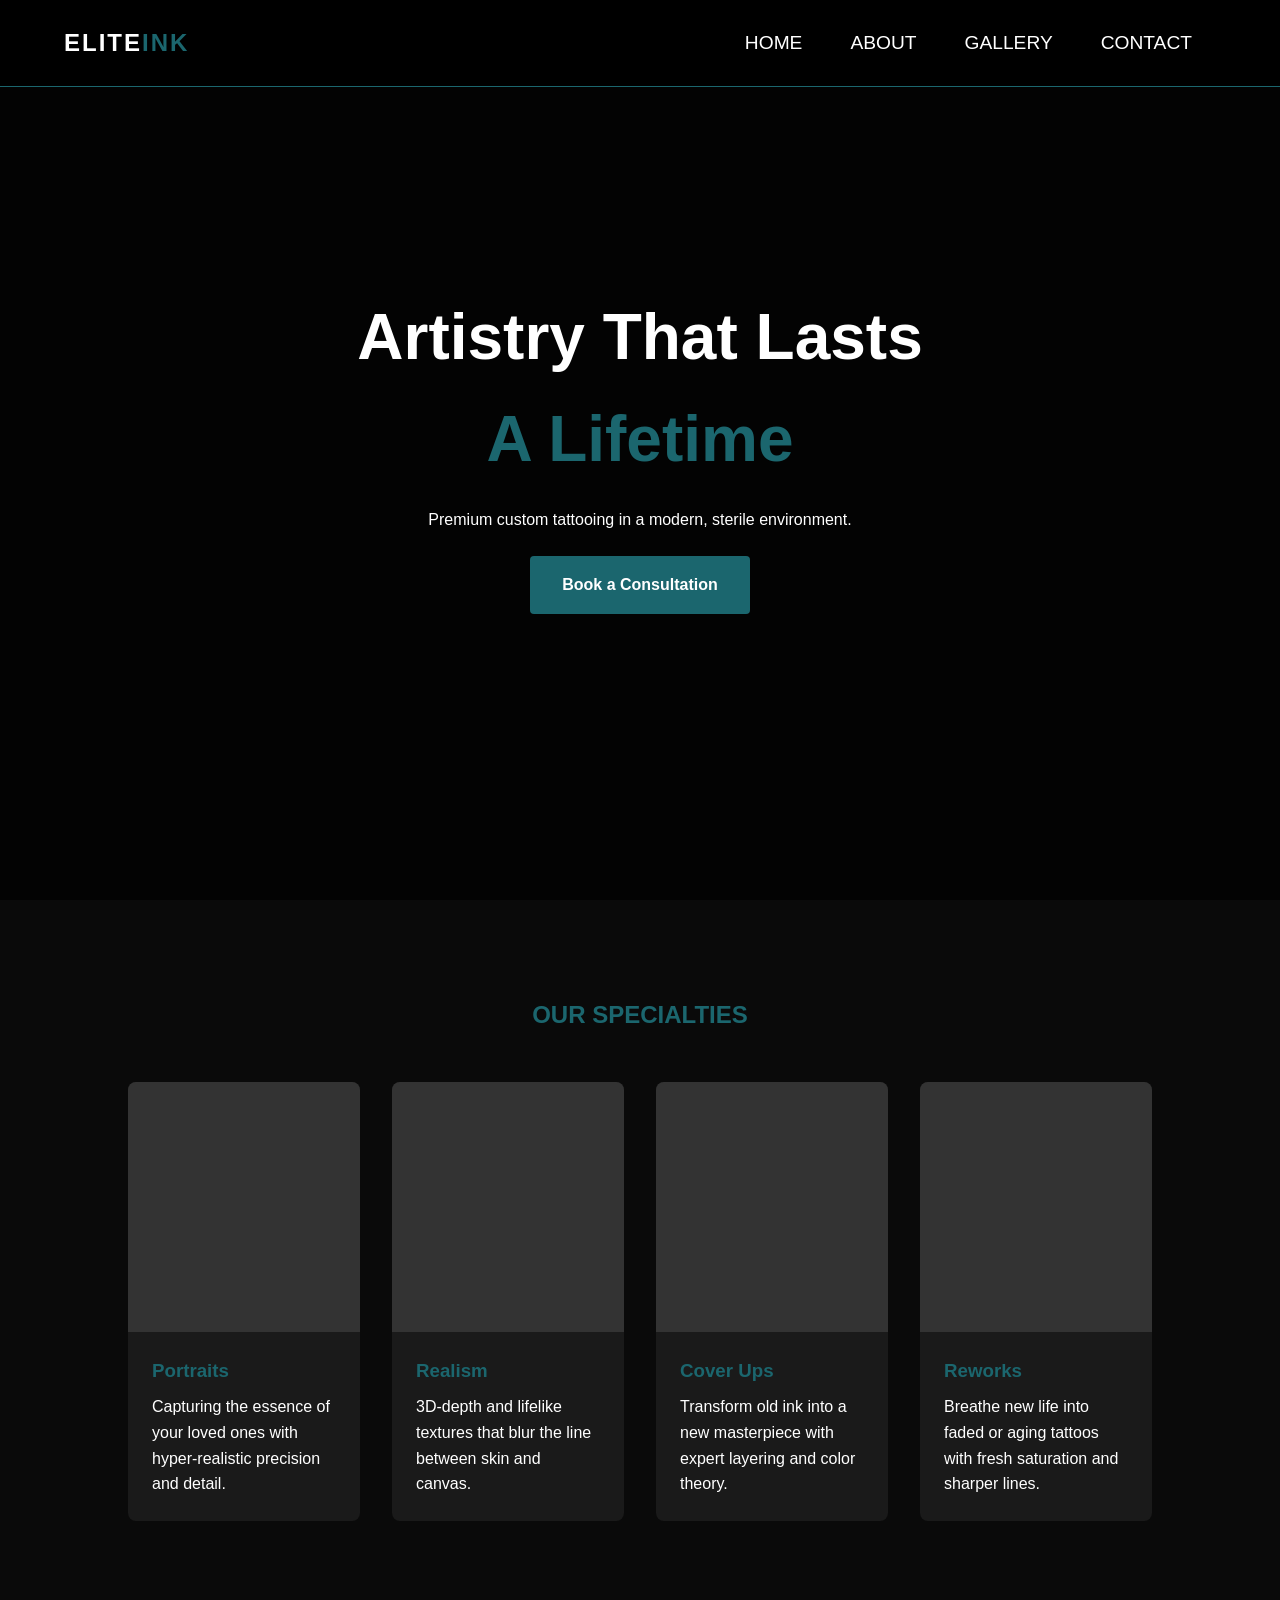
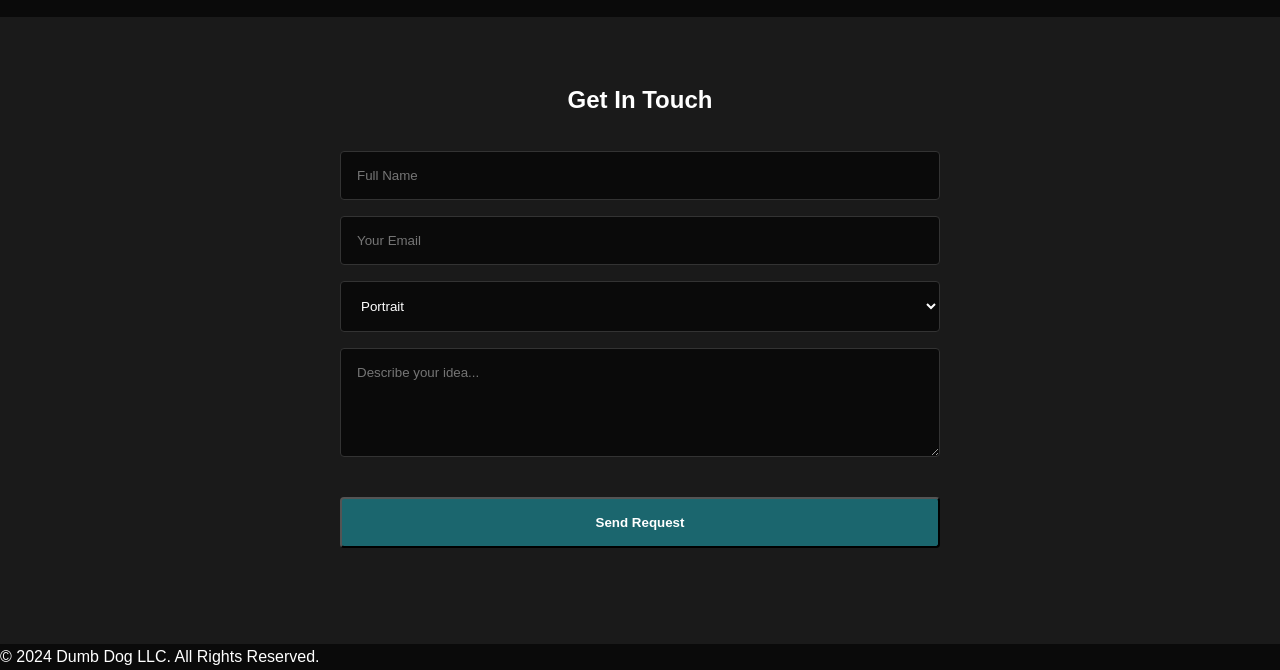
==== index.html @ 205280a9 "Initial commit" ====
<!DOCTYPE html>
<html lang="en">
<head>
    <meta charset="UTF-8">
    <meta name="viewport" content="width=device-width, initial-scale=1.0">
    <title>Elite Ink | Tattoo & Art Studio</title>
    <link rel="stylesheet" href="style.css">
    <link rel="stylesheet" href="https://cdnjs.cloudflare.com/ajax/libs/font-awesome/6.0.0/css/all.min.css">
</head>
<body>

    <!-- Navigation -->
    <nav class="navbar">
        <div class="logo">ELITE<span>INK</span></div>
        <ul class="nav-links" id="nav-links">
            <li><a href="#home" onclick="toggleMenu()">Home</a></li>
            <li><a href="#about" onclick="toggleMenu()">About</a></li>
            <li><a href="#specialties" onclick="toggleMenu()">Gallery</a></li>
            <li><a href="#contact" onclick="toggleMenu()">Contact</a></li>
        </ul>
        <div class="hamburger" onclick="toggleMenu()">
            <i class="fas fa-bars"></i>
        </div>
    </nav>

    <!-- Hero Section -->
    <header id="home" class="hero">
        <div class="hero-content">
            <h1>Artistry That Lasts <span>A Lifetime</span></h1>
            <p>Premium custom tattooing in a modern, sterile environment.</p>
            <a href="#contact" class="btn">Book a Consultation</a>
        </div>
    </header>

    <!-- Specialties / Project Details -->
    <section id="specialties" class="details-section">
        <h2 class="section-title">Our Specialties</h2>
        
        <div class="detail-grid">
            <!-- Portraits -->
            <div class="detail-card">
                <div class="card-img portrait-bg"></div>
                <div class="card-text">
                    <h3>Portraits</h3>
                    <p>Capturing the essence of your loved ones with hyper-realistic precision and detail.</p>
                </div>
            </div>

            <!-- Realism -->
            <div class="detail-card">
                <div class="card-img realism-bg"></div>
                <div class="card-text">
                    <h3>Realism</h3>
                    <p>3D-depth and lifelike textures that blur the line between skin and canvas.</p>
                </div>
            </div>

            <!-- Cover Ups -->
            <div class="detail-card">
                <div class="card-img coverup-bg"></div>
                <div class="card-text">
                    <h3>Cover Ups</h3>
                    <p>Transform old ink into a new masterpiece with expert layering and color theory.</p>
                </div>
            </div>

            <!-- Reworks -->
            <div class="detail-card">
                <div class="card-img rework-bg"></div>
                <div class="card-text">
                    <h3>Reworks</h3>
                    <p>Breathe new life into faded or aging tattoos with fresh saturation and sharper lines.</p>
                </div>
            </div>
        </div>
    </section>

    <!-- Contact Form -->
    <section id="contact" class="contact-section">
        <h2>Get In Touch</h2>
        <form action="https://formspree.io/f/YOUR_ID_HERE" method="POST" class="contact-form">
            <input type="text" name="name" placeholder="Full Name" required>
            <input type="email" name="_replyto" placeholder="Your Email" required>
            <select name="service">
                <option value="portrait">Portrait</option>
                <option value="realism">Realism</option>
                <option value="coverup">Cover Up / Rework</option>
                <option value="other">Other</option>
            </select>
            <textarea name="message" placeholder="Describe your idea..." rows="5" required></textarea>
            <button type="submit" class="btn">Send Request</button>
        </form>
    </section>

    <footer>
        <p>&copy; 2024 Dumb Dog LLC. All Rights Reserved.</p>
    </footer>

    <script>
        function toggleMenu() {
            const nav = document.getElementById('nav-links');
            nav.classList.toggle('active');
        }
    </script>
</body>
</html>
---- style.css ----
/* General Reset */
* {
    margin: 0;
    padding: 0;
    box-sizing: border-box;
    font-family: 'Inter', sans-serif;
}

:root {
    --teal: #1B666E;
    --black: #0a0a0a;
    --dark-grey: #1a1a1a;
    --white: #ffffff;
}

body {
    background-color: var(--black);
    color: var(--white);
    line-height: 1.6;
}

/* Navbar & Hamburger */
.navbar {
    display: flex;
    justify-content: space-between;
    align-items: center;
    padding: 1.5rem 5%;
    background: rgba(0,0,0,0.9);
    position: fixed;
    width: 100%;
    z-index: 1000;
    border-bottom: 1px solid var(--teal);
}

.logo {
    font-size: 1.5rem;
    font-weight: bold;
    letter-spacing: 2px;
}

.logo span { color: var(--teal); }

.nav-links {
    position: fixed;
    top: 0;
    right: -100%;
    height: 100vh;
    width: 70%;
    background: var(--black);
    display: flex;
    flex-direction: column;
    justify-content: center;
    align-items: center;
    transition: 0.4s;
    list-style: none;
}

.nav-links.active { right: 0; }

.nav-links li { margin: 1.5rem 0; }

.nav-links a {
    color: var(--white);
    text-decoration: none;
    font-size: 1.2rem;
    text-transform: uppercase;
}

.hamburger {
    cursor: pointer;
    font-size: 1.5rem;
    color: var(--teal);
}

/* Hero Section */
.hero {
    height: 100vh;
    background: linear-gradient(rgba(0,0,0,0.7), rgba(0,0,0,0.7)), url('hero-bg.jpg') center/cover;
    display: flex;
    align-items: center;
    justify-content: center;
    text-align: center;
    padding: 0 20px;
}

.hero h1 { font-size: 2.5rem; margin-bottom: 1rem; }
.hero h1 span { display: block; color: var(--teal); }

.btn {
    display: inline-block;
    padding: 1rem 2rem;
    background: var(--teal);
    color: white;
    text-decoration: none;
    margin-top: 1.5rem;
    border-radius: 4px;
    font-weight: bold;
    transition: 0.3s;
}

/* Project Detail Sections */
.details-section { padding: 4rem 5%; }
.section-title { text-align: center; margin-bottom: 3rem; color: var(--teal); text-transform: uppercase; }

.detail-grid {
    display: grid;
    grid-template-columns: 1fr;
    gap: 2rem;
}

.detail-card {
    background: var(--dark-grey);
    border-radius: 8px;
    overflow: hidden;
    transition: transform 0.3s;
}

.card-img {
    height: 250px;
    background-color: #333; /* Placeholder for images */
    background-size: cover;
    background-position: center;
}

.card-text { padding: 1.5rem; }
.card-text h3 { color: var(--teal); margin-bottom: 0.5rem; }

/* Contact Form */
.contact-section { padding: 4rem 5%; background: var(--dark-grey); text-align: center; }
.contact-form {
    max-width: 600px;
    margin: 2rem auto;
    display: flex;
    flex-direction: column;
    gap: 1rem;
}

.contact-form input, .contact-form select, .contact-form textarea {
    padding: 1rem;
    background: var(--black);
    border: 1px solid #333;
    color: white;
    border-radius: 4px;
}

.contact-form input:focus { border-color: var(--teal); outline: none; }

/* Tablet Media Queries */
@media (min-width: 768px) {
    .detail-grid { grid-template-columns: repeat(2, 1fr); }
    .hero h1 { font-size: 4rem; }
}

/* Desktop Media Queries */
@media (min-width: 1024px) {
    .hamburger { display: none; }
    .nav-links {
        position: static;
        flex-direction: row;
        height: auto;
        width: auto;
        background: transparent;
    }
    .nav-links li { margin: 0 1.5rem; }
    .nav-links a:hover { color: var(--teal); }
    
    .detail-grid { grid-template-columns: repeat(4, 1fr); }
    
    .details-section { padding: 6rem 10%; }
}
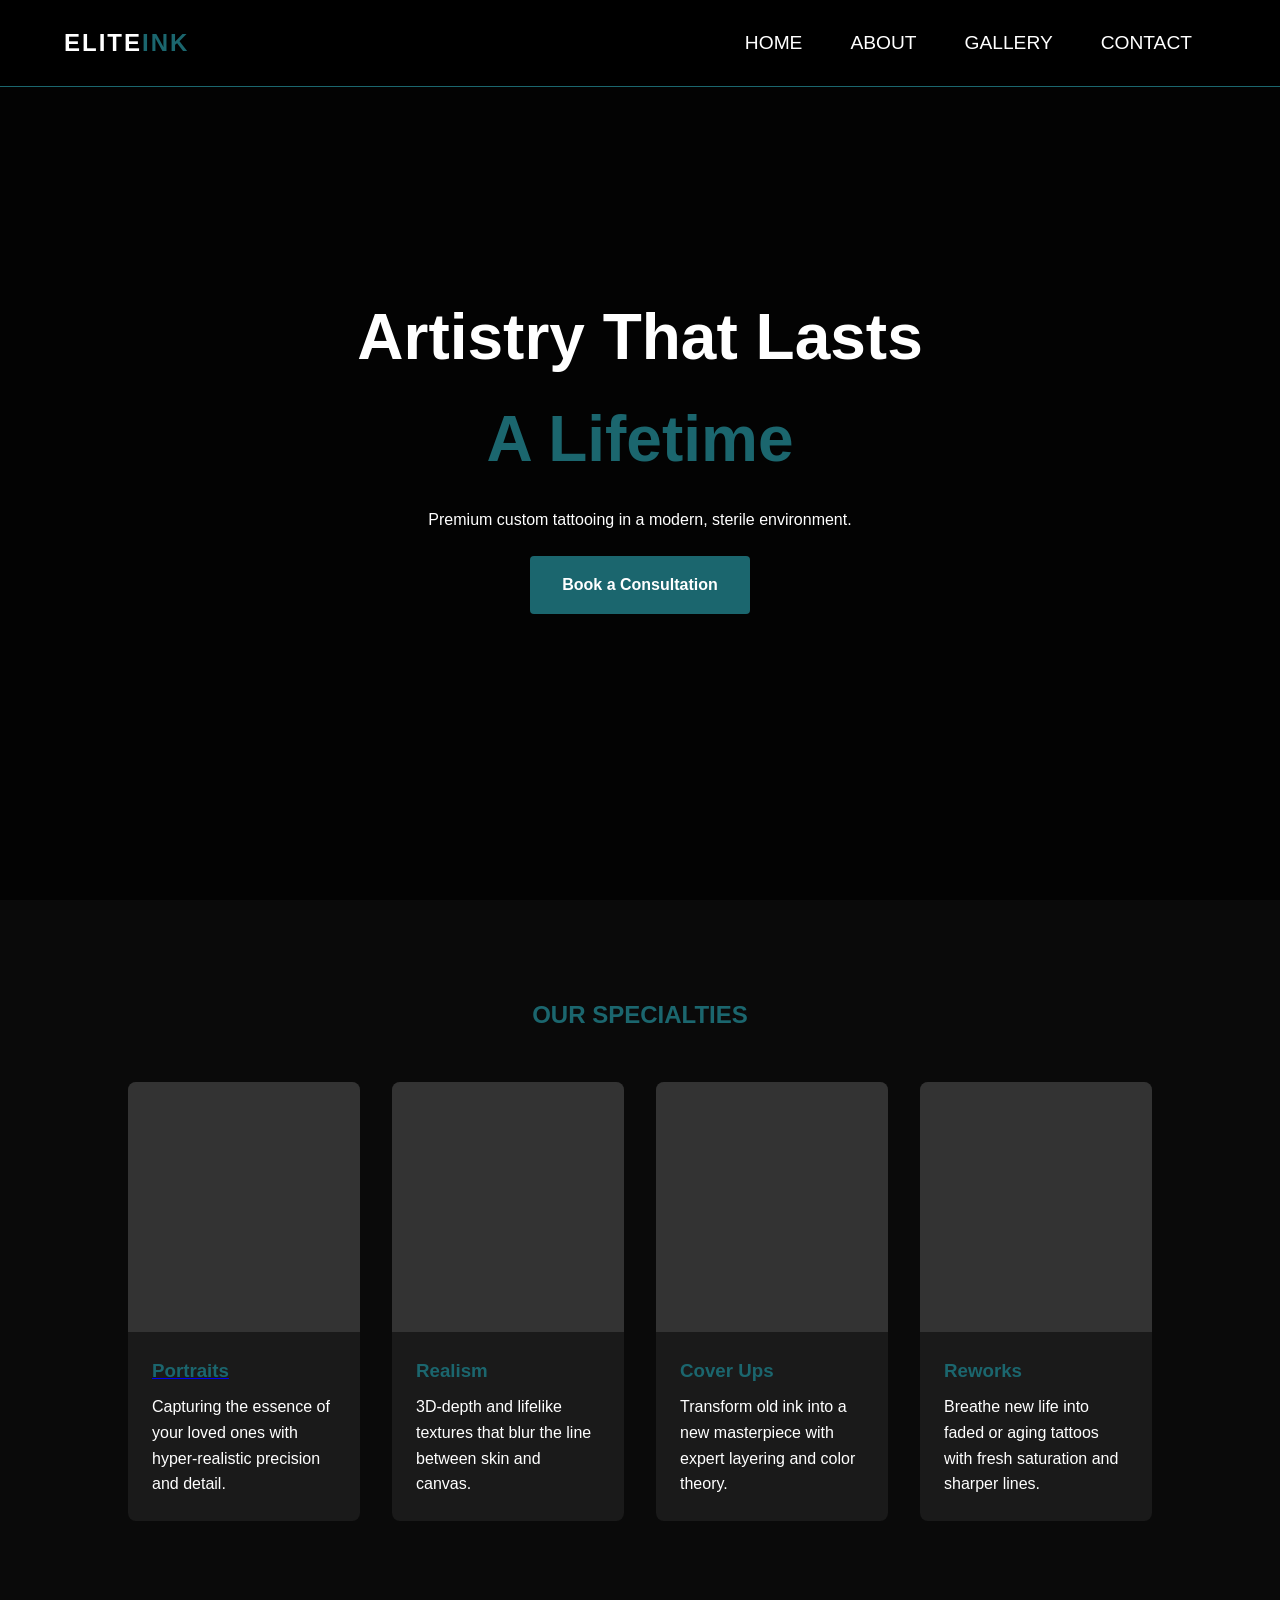
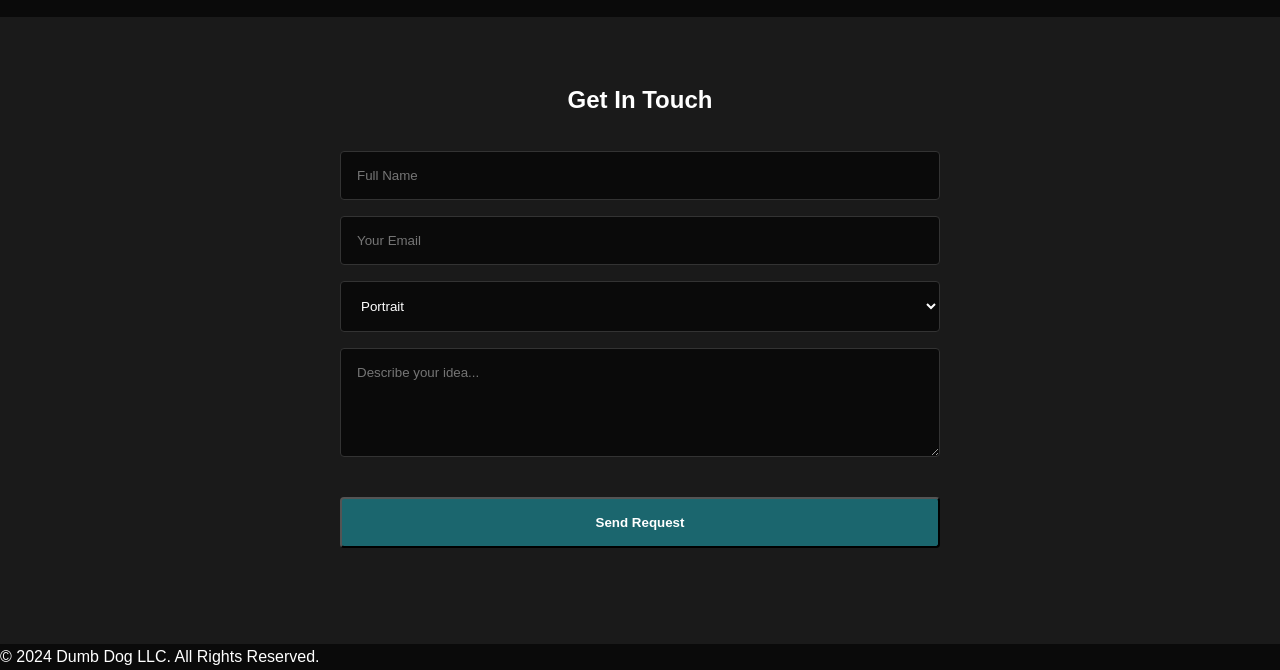
==== commit b9a8d35e: "updates pages" ====
--- a/index.html
+++ b/index.html
@@ -14,7 +14,7 @@
         <div class="logo">ELITE<span>INK</span></div>
         <ul class="nav-links" id="nav-links">
             <li><a href="#home" onclick="toggleMenu()">Home</a></li>
-            <li><a href="#about" onclick="toggleMenu()">About</a></li>
+            <li><a href="about.html" onclick="toggleMenu()">About</a></li>
             <li><a href="#specialties" onclick="toggleMenu()">Gallery</a></li>
             <li><a href="#contact" onclick="toggleMenu()">Contact</a></li>
         </ul>
@@ -41,7 +41,7 @@
             <div class="detail-card">
                 <div class="card-img portrait-bg"></div>
                 <div class="card-text">
-                    <h3>Portraits</h3>
+                    <a href="portraits.html"><h3>Portraits</h3></a>
                     <p>Capturing the essence of your loved ones with hyper-realistic precision and detail.</p>
                 </div>
             </div>
@@ -59,6 +59,7 @@
             <div class="detail-card">
                 <div class="card-img coverup-bg"></div>
                 <div class="card-text">
+
                     <h3>Cover Ups</h3>
                     <p>Transform old ink into a new masterpiece with expert layering and color theory.</p>
                 </div>
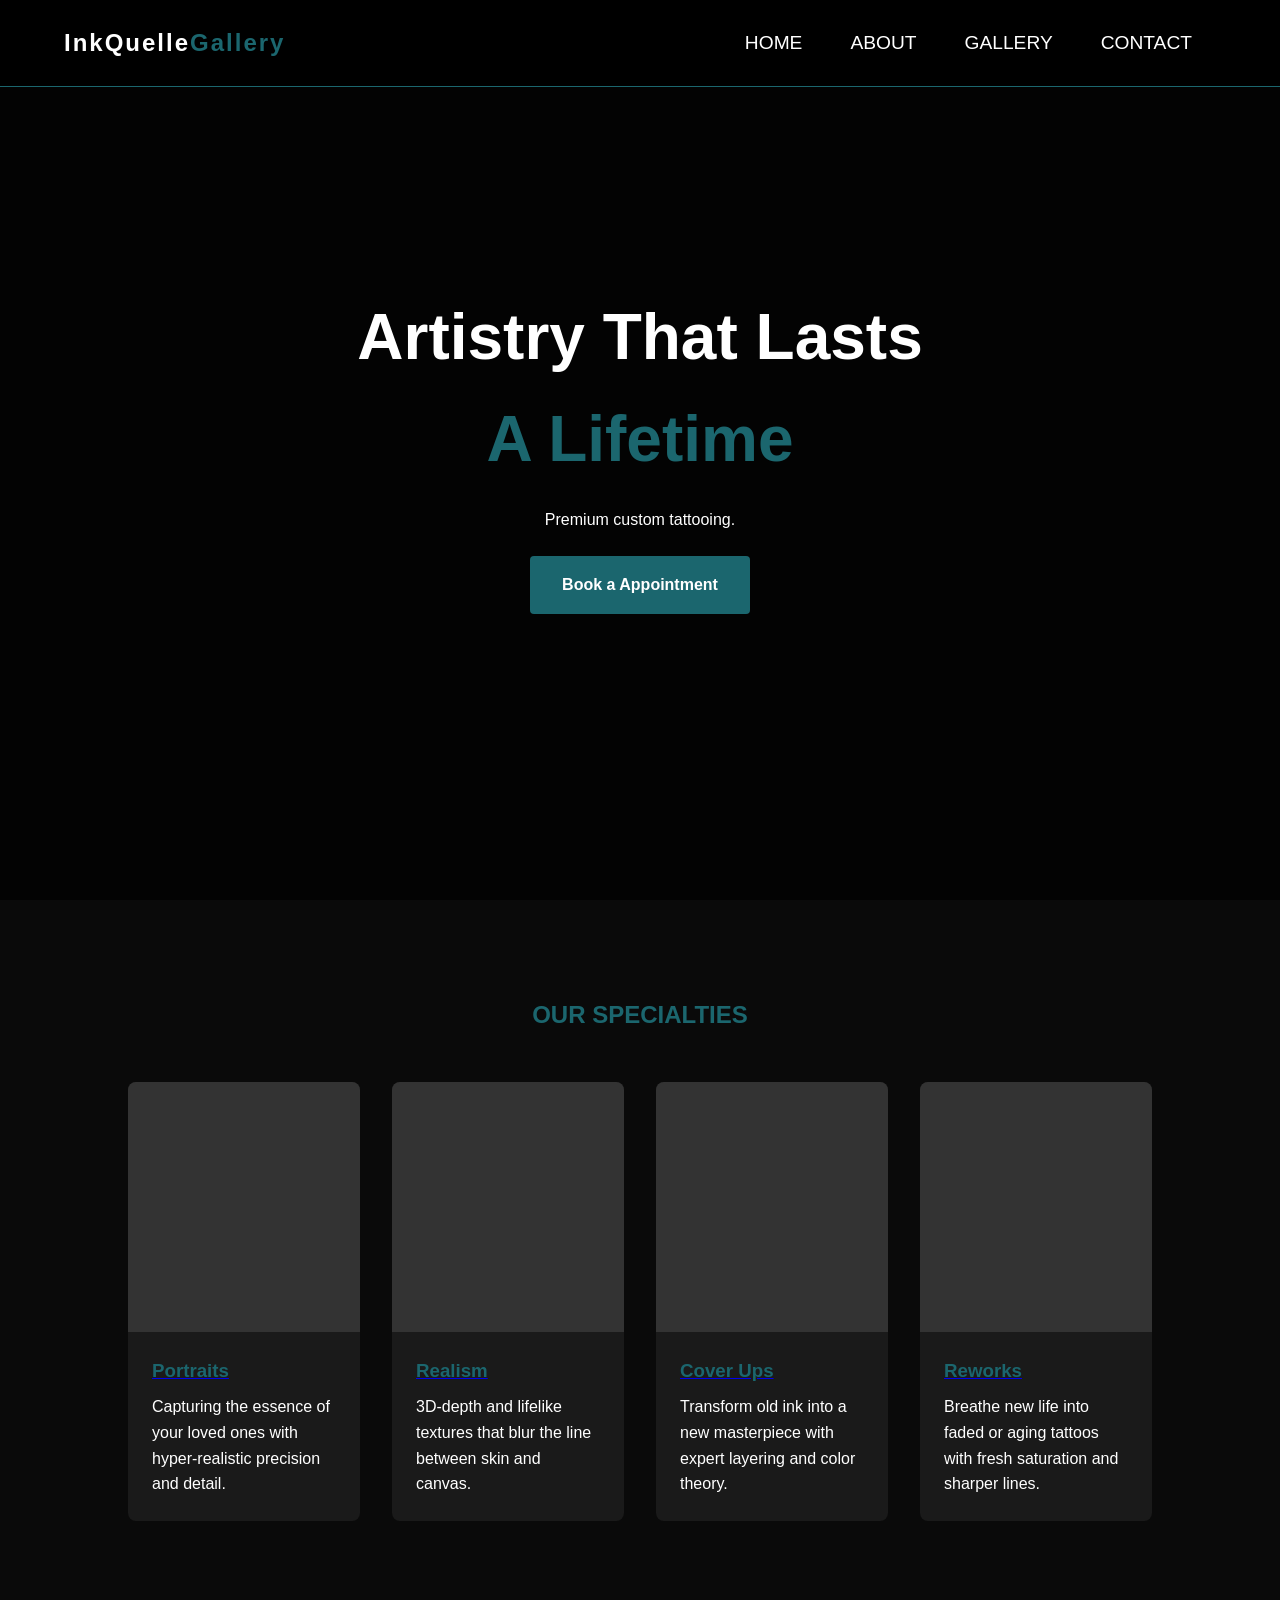
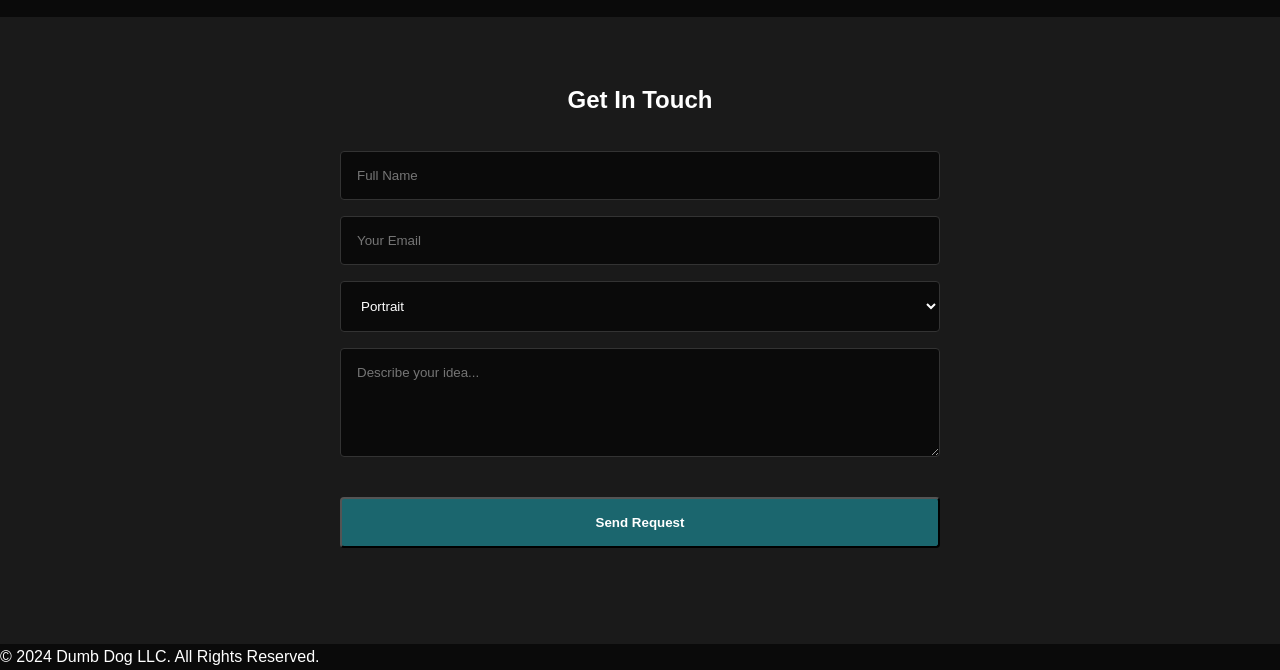
==== commit 156eea41: "Update index.html" ====
--- a/index.html
+++ b/index.html
@@ -3,7 +3,7 @@
 <head>
     <meta charset="UTF-8">
     <meta name="viewport" content="width=device-width, initial-scale=1.0">
-    <title>Elite Ink | Tattoo & Art Studio</title>
+    <title>Ink Quelle Gallery | Tattoo & Art Studio</title>
     <link rel="stylesheet" href="style.css">
     <link rel="stylesheet" href="https://cdnjs.cloudflare.com/ajax/libs/font-awesome/6.0.0/css/all.min.css">
 </head>
@@ -11,7 +11,7 @@
 
     <!-- Navigation -->
     <nav class="navbar">
-        <div class="logo">ELITE<span>INK</span></div>
+        <div class="logo">InkQuelle<span>Gallery</span></div>
         <ul class="nav-links" id="nav-links">
             <li><a href="#home" onclick="toggleMenu()">Home</a></li>
             <li><a href="about.html" onclick="toggleMenu()">About</a></li>
@@ -27,8 +27,8 @@
     <header id="home" class="hero">
         <div class="hero-content">
             <h1>Artistry That Lasts <span>A Lifetime</span></h1>
-            <p>Premium custom tattooing in a modern, sterile environment.</p>
-            <a href="#contact" class="btn">Book a Consultation</a>
+            <p>Premium custom tattooing.</p>
+            <a href="#contact" class="btn">Book a Appointment</a>
         </div>
     </header>
 
@@ -41,7 +41,7 @@
             <div class="detail-card">
                 <div class="card-img portrait-bg"></div>
                 <div class="card-text">
-                    <a href="portraits.html"><h3>Portraits</h3></a>
+                    <a href="portaits.html"><h3>Portraits</h3></a>
                     <p>Capturing the essence of your loved ones with hyper-realistic precision and detail.</p>
                 </div>
             </div>
@@ -50,7 +50,7 @@
             <div class="detail-card">
                 <div class="card-img realism-bg"></div>
                 <div class="card-text">
-                    <h3>Realism</h3>
+                    <a href="realism.html"><h3>Realism</h3></a>
                     <p>3D-depth and lifelike textures that blur the line between skin and canvas.</p>
                 </div>
             </div>
@@ -60,7 +60,7 @@
                 <div class="card-img coverup-bg"></div>
                 <div class="card-text">
 
-                    <h3>Cover Ups</h3>
+                    <a href="coverups.html"><h3>Cover Ups</h3></a>
                     <p>Transform old ink into a new masterpiece with expert layering and color theory.</p>
                 </div>
             </div>
@@ -69,7 +69,7 @@
             <div class="detail-card">
                 <div class="card-img rework-bg"></div>
                 <div class="card-text">
-                    <h3>Reworks</h3>
+                    <a href="reworks.html"><h3>Reworks</h3></a>
                     <p>Breathe new life into faded or aging tattoos with fresh saturation and sharper lines.</p>
                 </div>
             </div>
